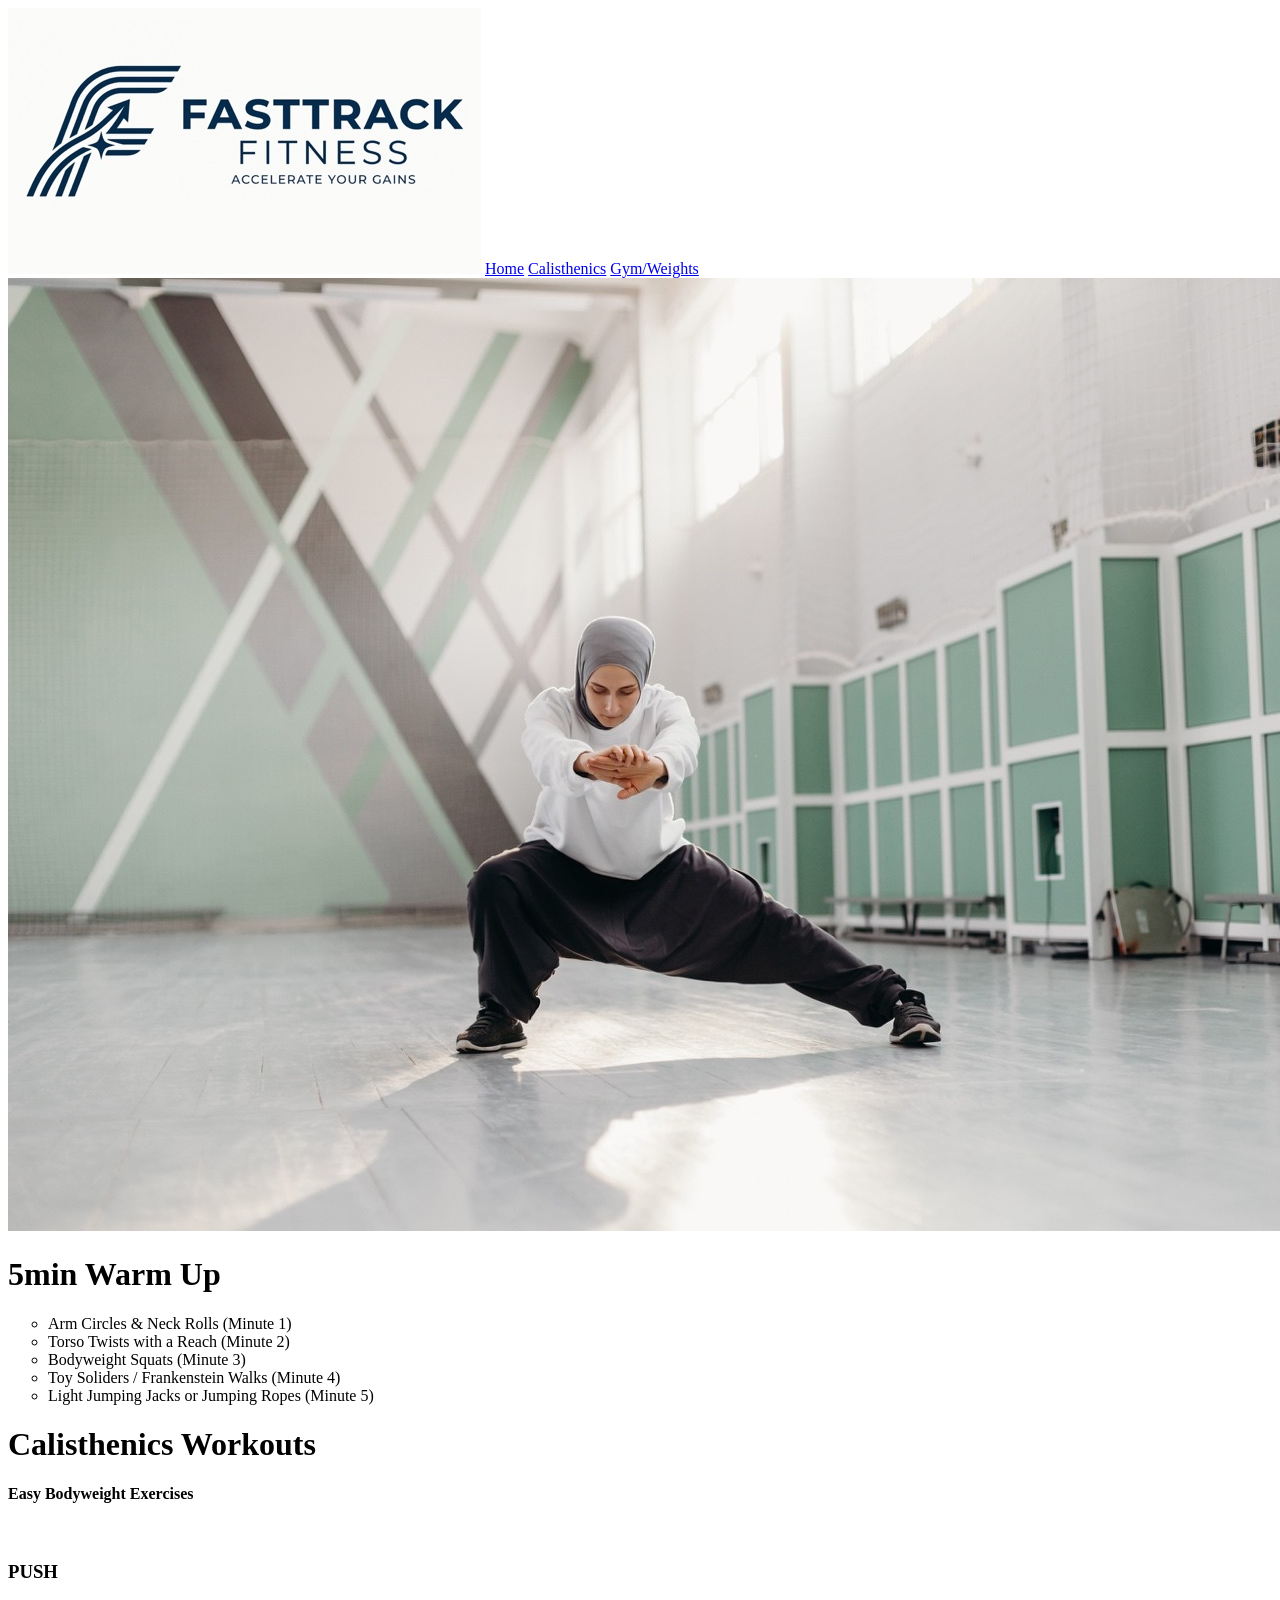
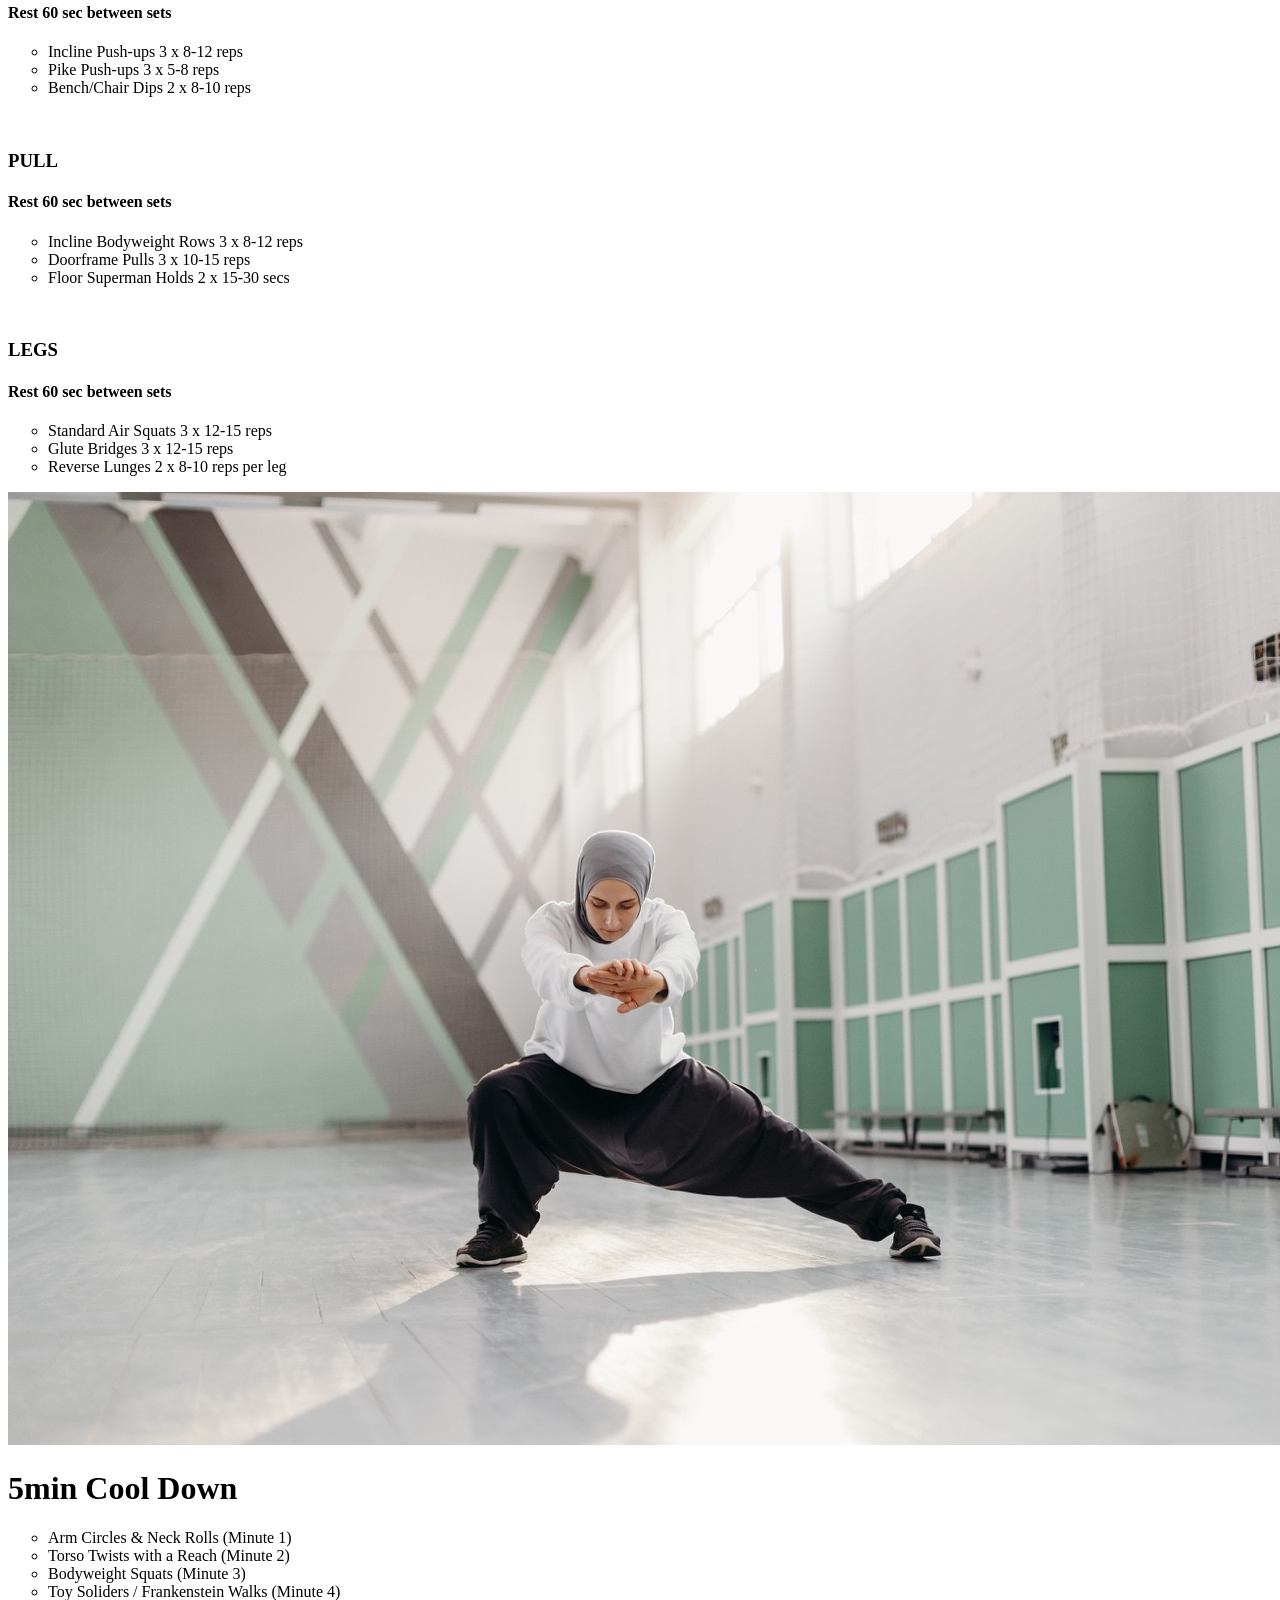
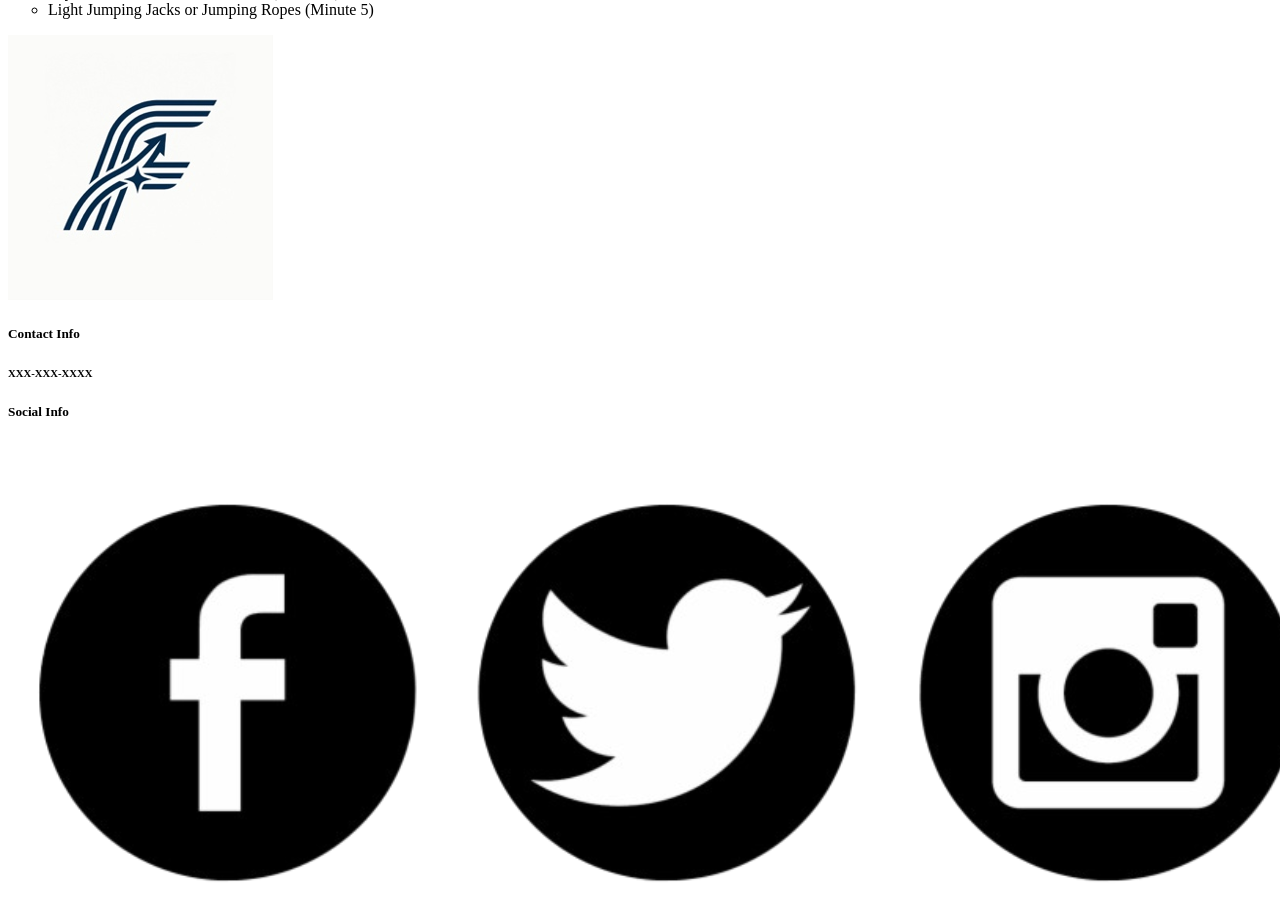
==== calisthenics.html @ fd02d7c0 "finish html and started css" ====
<!DOCTYPE html>
<html lang="en">
<head>
    <meta charset="UTF-8">
    <meta name="viewport" content="width=device-width, initial-scale=1.0">
    <title>Calisthenics</title>
</head>
<body>
    <nav>
        <img src="images/Picture1.png">
        <a href="index.html">Home</a>
        <a href="calisthenics.html">Calisthenics</a>
        <a href="gym/weights.html">Gym/Weights</a>
    </nav>

    <div>
        <img src="images/Picture6.jpg">
        <h1>5min Warm Up</h1>
        <ul style="list-style-type:circle;">
            <li>Arm Circles & Neck Rolls (Minute 1)</li>
            <li>Torso Twists with a Reach (Minute 2)</li>
            <li>Bodyweight Squats (Minute 3)</li>
            <li>Toy Soliders / Frankenstein Walks (Minute 4)</li>
            <li>Light Jumping Jacks or Jumping Ropes (Minute 5)</li>
        </ul>
    </div>

    <div>
        <h1>Calisthenics Workouts</h1>
        <h4>Easy Bodyweight Exercises</h4>

        <div>
            <img src="">
            <h3>PUSH</h3>
            <h4>Rest 60 sec between sets</h4>
            <ul style="list-style-type:circle;">
                <li>Incline Push-ups
                    3 x 8-12 reps
                </li>
                <li>Pike Push-ups 
                    3 x 5-8 reps
                </li>
                <li>Bench/Chair Dips 
                    2 x 8-10 reps
                </li>
            </ul>
        </div>

        <div>
            <img src="">
            <h3>PULL</h3>
            <h4>Rest 60 sec between sets</h4>
            <ul style="list-style-type:circle;">
                <li>Incline Bodyweight Rows
                    3 x 8-12 reps
                </li>
                <li>Doorframe Pulls 
                    3 x 10-15 reps
                </li>
                <li>Floor Superman Holds 
                    2 x 15-30 secs
                </li>
            </ul>
        </div>

        <div>
            <img src="">
            <h3>LEGS</h3>
            <h4>Rest 60 sec between sets</h4>
            <ul style="list-style-type:circle;">
                <li>Standard Air Squats
                    3 x 12-15 reps
                </li>
                <li>Glute Bridges 
                    3 x 12-15 reps
                </li>
                <li>Reverse Lunges 
                    2 x 8-10 reps per leg
                </li>
            </ul>
        </div>

    </div>

        <div>
        <img src="images/Picture6.jpg">
        <h1>5min Cool Down</h1>
        <ul style="list-style-type:circle;">
            <li>Arm Circles & Neck Rolls (Minute 1)</li>
            <li>Torso Twists with a Reach (Minute 2)</li>
            <li>Bodyweight Squats (Minute 3)</li>
            <li>Toy Soliders / Frankenstein Walks (Minute 4)</li>
            <li>Light Jumping Jacks or Jumping Ropes (Minute 5)</li>
        </ul>
    </div>

    <footer>
        <img src="images/Picture5.png">
        <h5>Contact Info</h5>
        <h6>XXX-XXX-XXXX</h6>
        <h5>Social Info</h5>
        <img src="images/social-media-logos.png">
    </footer>

</body>
</html>
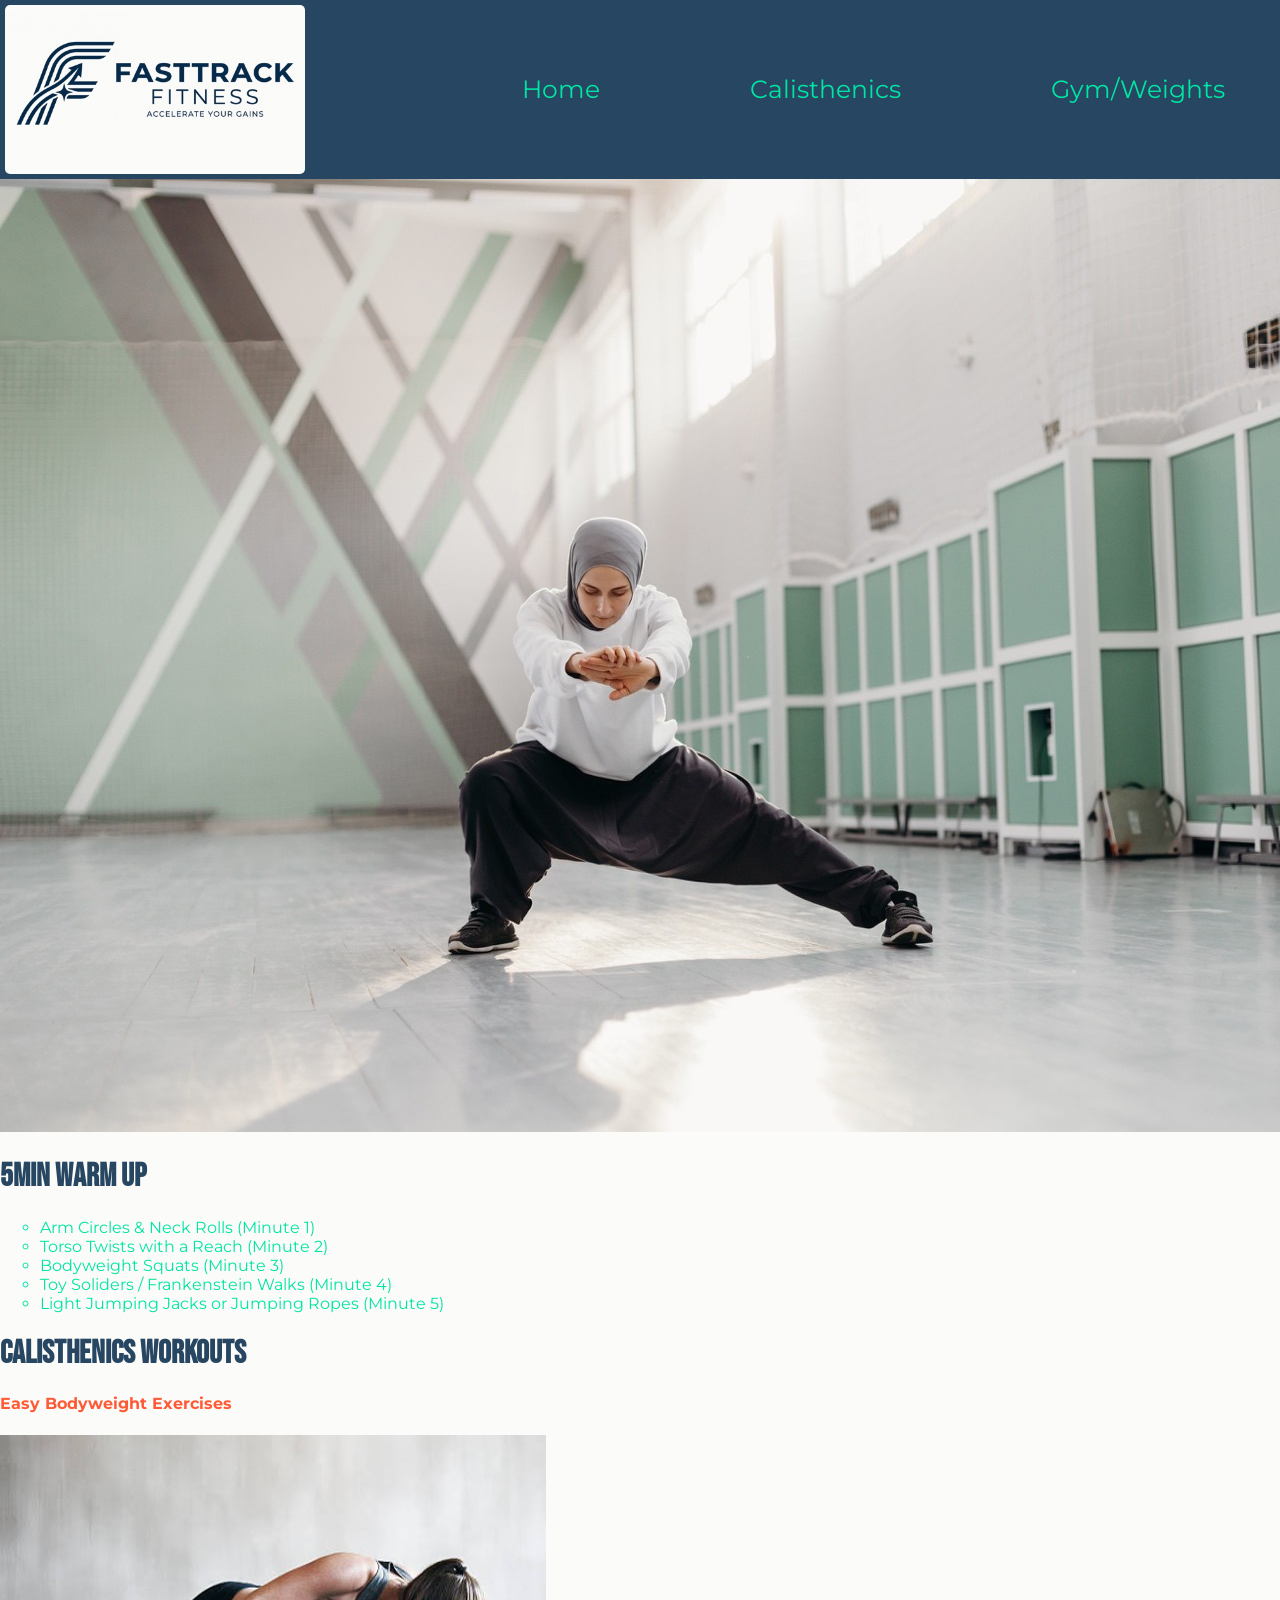
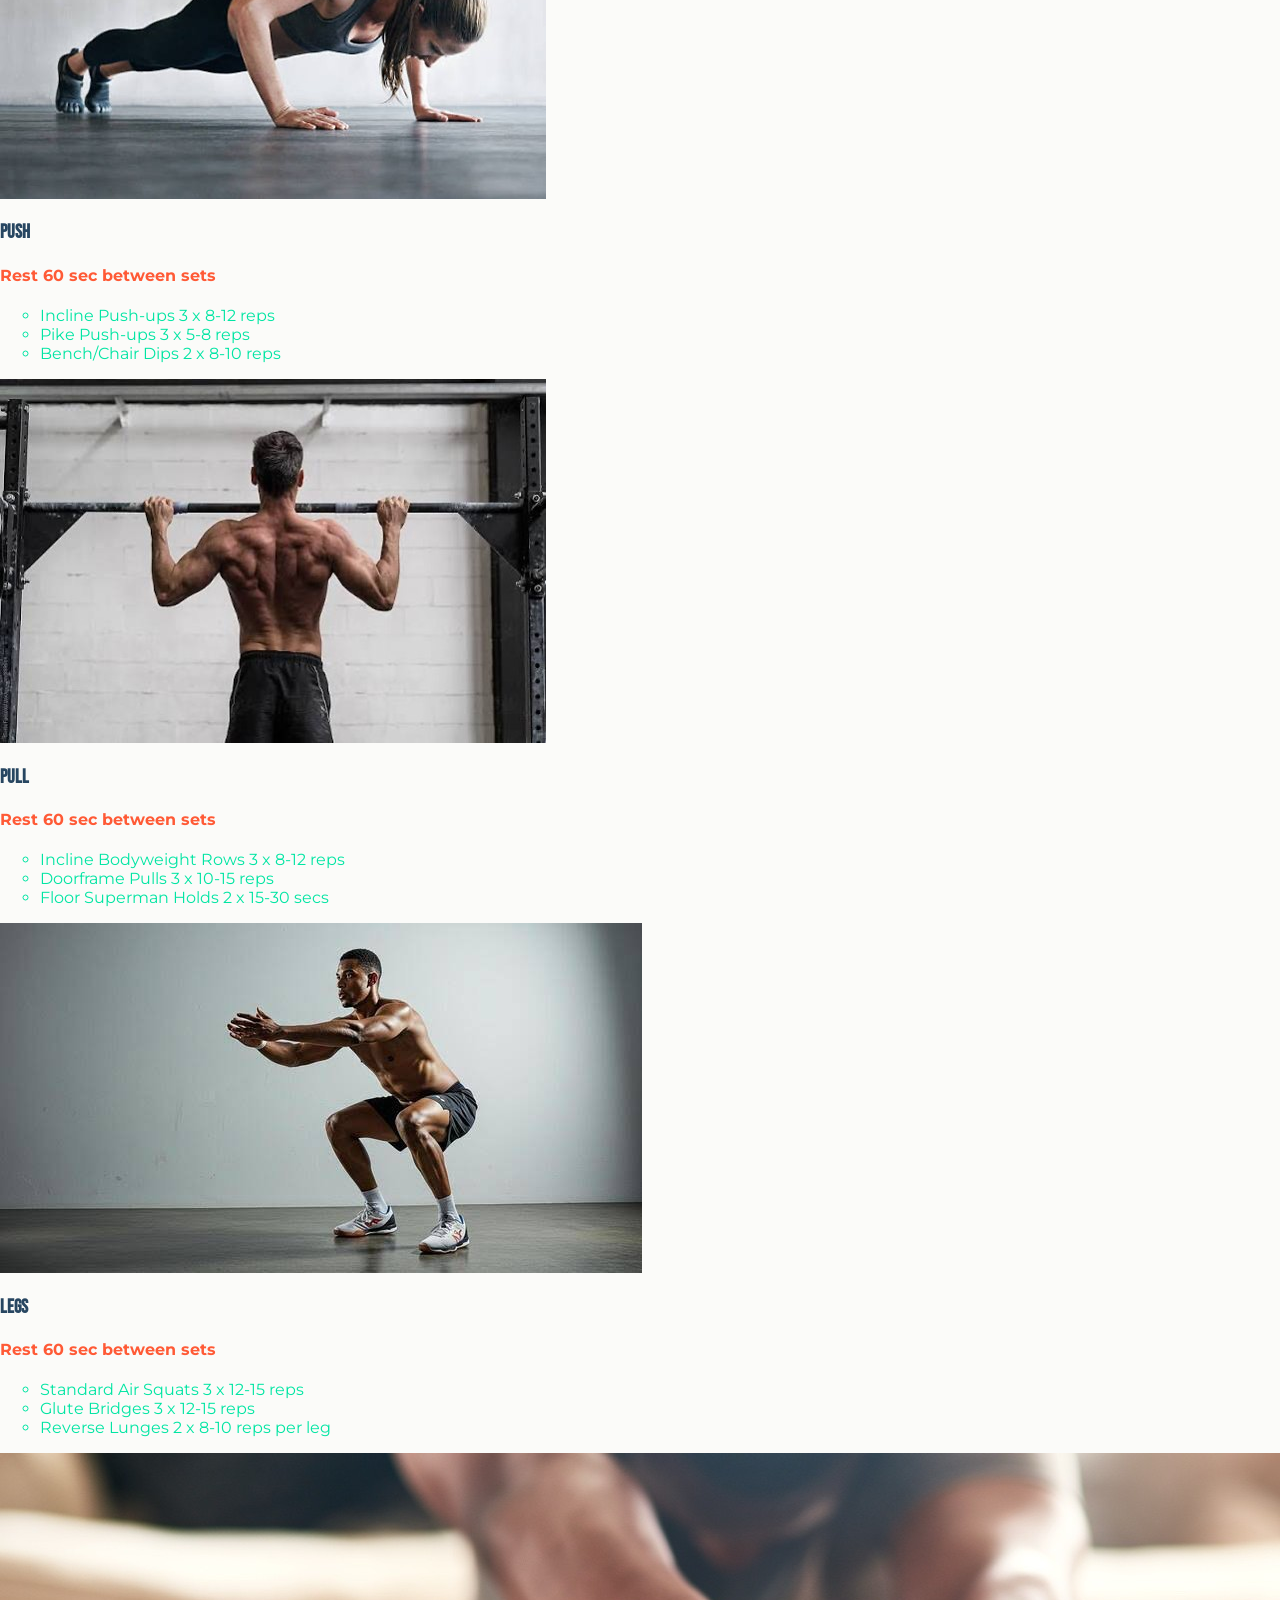
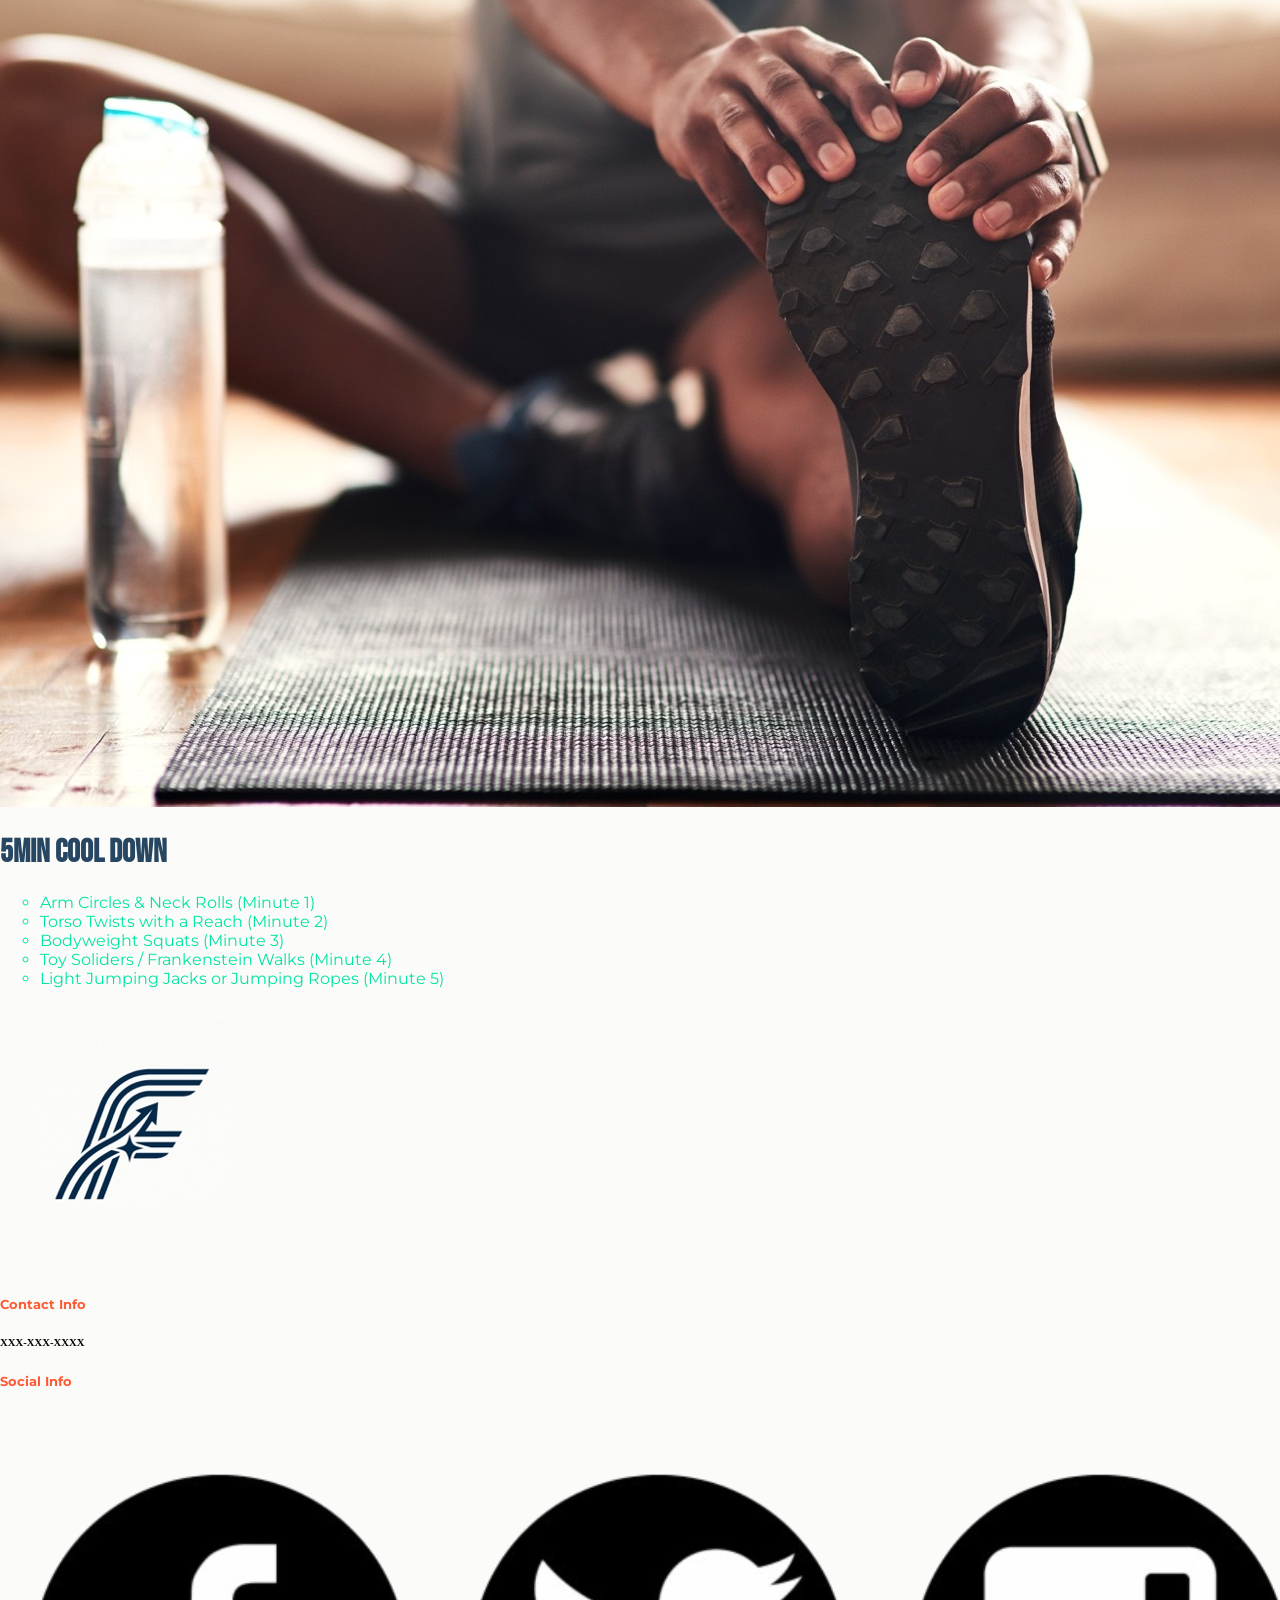
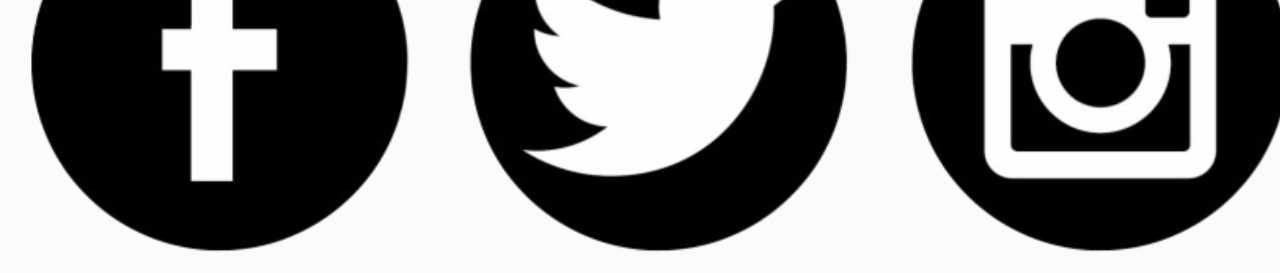
==== commit f23f036e: "changing it to right repository" ====
--- a/calisthenics.html
+++ b/calisthenics.html
@@ -4,6 +4,8 @@
     <meta charset="UTF-8">
     <meta name="viewport" content="width=device-width, initial-scale=1.0">
     <title>Calisthenics</title>
+
+    <link rel="stylesheet" href="styles/styles.css">
 </head>
 <body>
     <nav>
@@ -30,7 +32,7 @@
         <h4>Easy Bodyweight Exercises</h4>
 
         <div>
-            <img src="">
+            <img src="images/cal-push.jpg">
             <h3>PUSH</h3>
             <h4>Rest 60 sec between sets</h4>
             <ul style="list-style-type:circle;">
@@ -47,7 +49,7 @@
         </div>
 
         <div>
-            <img src="">
+            <img src="images/cal-pull.jpg">
             <h3>PULL</h3>
             <h4>Rest 60 sec between sets</h4>
             <ul style="list-style-type:circle;">
@@ -64,7 +66,7 @@
         </div>
 
         <div>
-            <img src="">
+            <img src="images/cal-legs.jpg">
             <h3>LEGS</h3>
             <h4>Rest 60 sec between sets</h4>
             <ul style="list-style-type:circle;">
@@ -83,7 +85,7 @@
     </div>
 
         <div>
-        <img src="images/Picture6.jpg">
+        <img src="images/Picture7.jpg">
         <h1>5min Cool Down</h1>
         <ul style="list-style-type:circle;">
             <li>Arm Circles & Neck Rolls (Minute 1)</li>
--- a/styles/styles.css
+++ b/styles/styles.css
@@ -0,0 +1,74 @@
+@import url('https://fonts.googleapis.com/css2?family=Almendra+SC&family=Asimovian&family=BJCree:wght@400;500;600;700&family=Bebas+Neue&family=Carter+One&family=Caveat:wght@400..700&family=Montserrat:ital,wght@0,100..900;1,100..900&family=Nunito:ital,wght@0,200..1000;1,200..1000&family=Red+Hat+Display:ital,wght@0,300..900;1,300..900&family=Roboto+Mono:ital,wght@0,100..700;1,100..700&family=Ubuntu:ital,wght@0,300;0,400;0,500;0,700;1,300;1,400;1,500;1,700&family=Yatra+One&family=Young+Serif&display=swap');
+
+h1, h2, h3 {
+    font-family: "Bebas Neue";
+    color: #274661;
+}
+
+h4, h5 {
+    font-family: Montserrat;
+    color: #FF5A36;
+}
+
+li, a {
+    font-family: Montserrat;
+    color: #00E5A3;
+}
+
+body {
+    background-color: #FBFBF9;
+    margin: 0;
+}
+
+nav {
+    display: flex;
+    align-items: center;
+    gap: 100px;
+    background-color: #274661;
+    border: #274661 solid 5px;
+}
+
+nav img {
+    width: 300px;
+    margin-right: auto;
+    border-radius: 5px;
+}
+
+nav a {
+    margin-right: 50px;
+    text-decoration: none;
+    font-size: 25px;
+}
+
+/* #top-home {
+    display: grid;
+    grid-template-columns: 1fr 1fr;
+    align-items: center;
+} */
+
+#top-home {
+    display: grid;
+    grid-template-columns: 1fr 1fr;
+    align-items: center;
+    gap: 50px;
+
+    max-width: 1200px;
+    margin: 80px auto;
+    padding: 0 40px;
+}
+
+#top-home h1 {
+    font-size: 56px;
+    font-weight: bold;
+    margin-bottom: 20px;
+}
+
+#top-home p {
+    font-size: 20px;
+    line-height: 1.5;
+}
+
+#top-home img {
+    width: 100%;
+    height: auto;
+}
